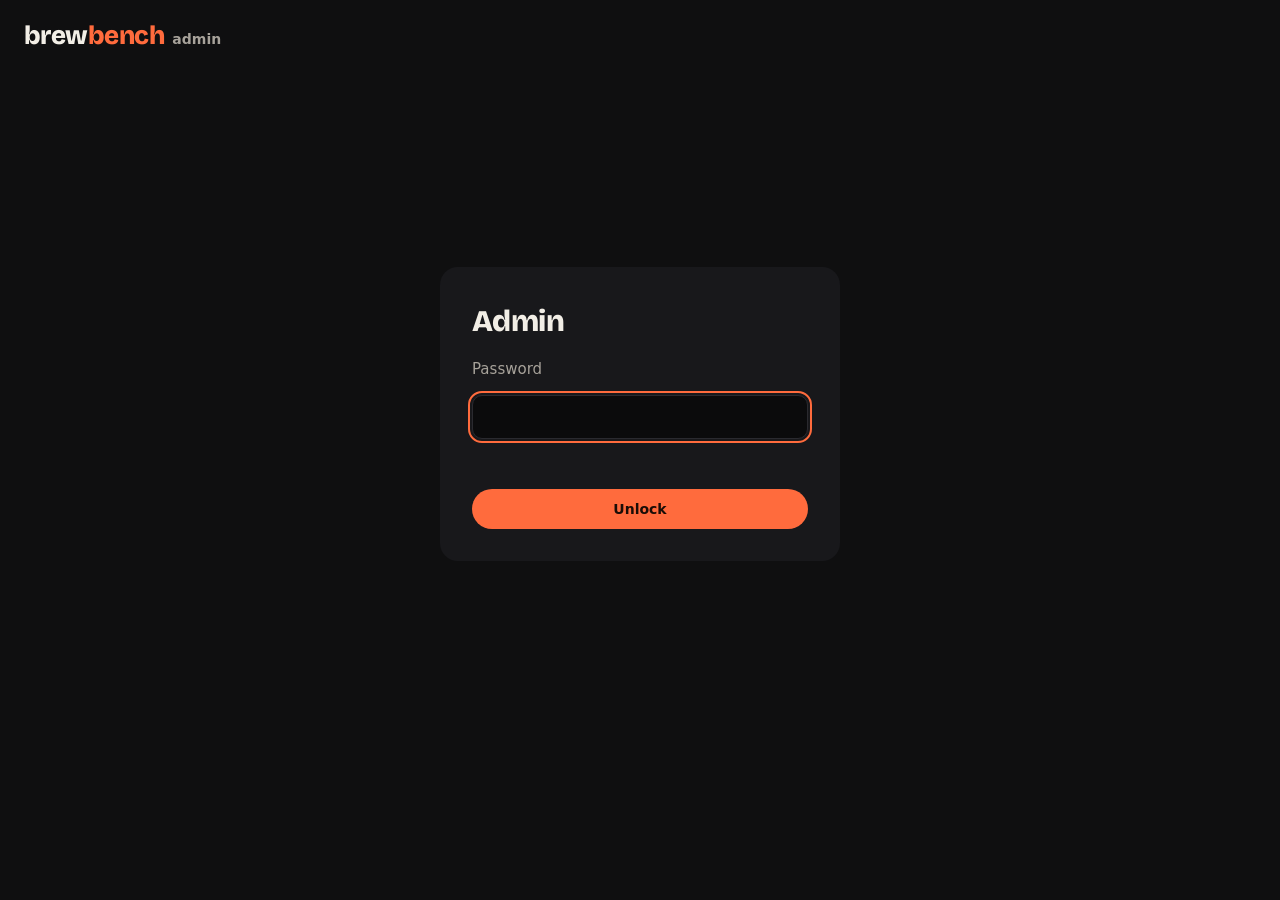
==== site/admin.html @ 8661e08a "Admin page at /admin (unlinked, not indexed, password checked by the API) Co-Authored-By: Claude Opu" ====
<!doctype html>
<html lang="en">
<head>
<meta charset="utf-8">
<meta name="viewport" content="width=device-width, initial-scale=1">
<meta name="robots" content="noindex, nofollow">
<meta name="referrer" content="no-referrer">
<title>Brewbench admin</title>
<link rel="preconnect" href="https://fonts.googleapis.com">
<link href="https://fonts.googleapis.com/css2?family=Bricolage+Grotesque:opsz,wght@12..96,700;12..96,800&display=swap" rel="stylesheet">
<script src="config.js"></script>
<style>
:root{--bg:#0F0F10;--panel:#18181B;--line:#2A2A2F;--text:#F2EEE6;--dim:#A7A29A;--hot:#FF6B3D;--sim:#7CC4FF;--bad:#FF6B6B;--ok:#5FD38D}
*{box-sizing:border-box}
body{margin:0;background:var(--bg);color:var(--text);font:15px/1.5 system-ui,-apple-system,"Segoe UI",sans-serif}
h1,h2,b.n{font-family:"Bricolage Grotesque",system-ui,sans-serif;margin:0;letter-spacing:-.02em}
a{color:var(--hot)}
.wrap{max-width:1280px;margin:0 auto;padding:0 24px 64px;display:flex;flex-direction:column;gap:28px}
header{display:flex;align-items:center;gap:16px;padding:16px 0;flex-wrap:wrap}
.logo{font-family:"Bricolage Grotesque",sans-serif;font-weight:800;font-size:26px;letter-spacing:-.02em}
.logo span{color:var(--hot)} .logo small{font:600 14px system-ui,sans-serif;color:var(--dim);margin-left:8px;letter-spacing:0}
.right{margin-left:auto;display:flex;gap:10px;align-items:center}
.btn{min-height:40px;padding:0 18px;border:0;border-radius:999px;background:var(--hot);color:#1A0D07;font:700 14px system-ui,sans-serif;cursor:pointer}
.btn.ghost{background:none;border:1px solid rgba(242,238,230,.35);color:var(--text)}
.btn.small{min-height:32px;padding:0 12px;font-size:13px}
.btn.danger{background:none;border:1px solid var(--bad);color:var(--bad)}
.btn:focus-visible,input:focus-visible{outline:2px solid var(--hot);outline-offset:2px}
input{background:#0B0B0C;border:1px solid var(--line);border-radius:10px;color:var(--text);font:15px system-ui,sans-serif;padding:10px 12px;min-height:44px}
.panel{background:var(--panel);border-radius:16px;padding:20px 22px;min-width:0}
.panel h2{font-size:22px;font-weight:800;margin-bottom:12px}
.head{display:flex;justify-content:space-between;align-items:center;gap:12px;flex-wrap:wrap;margin-bottom:12px}
.head h2{margin:0}
.strip{display:flex;flex-wrap:wrap;gap:10px 40px;align-items:baseline}
.strip b.n{font-weight:800;font-size:34px;margin-right:6px}
.strip span{color:var(--dim);font-size:14px}
.grid{display:grid;grid-template-columns:repeat(auto-fit,minmax(min(100%,420px),1fr));gap:24px;align-items:start}
.bars{display:flex;align-items:flex-end;gap:3px;height:90px;margin-top:8px}
.bars i{flex:1;background:var(--sim);border-radius:3px 3px 0 0;min-height:2px}
.axis{display:flex;justify-content:space-between;color:var(--dim);font-size:12px;margin-top:4px}
table{width:100%;border-collapse:collapse;font-variant-numeric:tabular-nums}
th{font-size:12px;color:var(--dim);text-align:left;font-weight:600;padding:6px 8px;white-space:nowrap}
td{padding:9px 8px;border-top:1px solid var(--line);vertical-align:middle}
td.n,th.n{text-align:right}
.scroll{overflow-x:auto}
.dim{color:var(--dim)} .tag{display:inline-block;padding:1px 8px;border-radius:999px;font-size:12px;font-weight:700;border:1px solid var(--line)}
.tag.pub{color:var(--ok);border-color:var(--ok)} .tag.hid{color:var(--bad);border-color:var(--bad)}
.acts{display:flex;gap:6px;justify-content:flex-end;flex-wrap:wrap}
.login{min-height:70vh;display:grid;place-items:center}
.login form{background:var(--panel);border-radius:18px;padding:32px;display:flex;flex-direction:column;gap:14px;width:min(100%,400px)}
.login h1{font-size:30px;font-weight:800}
.err{color:var(--bad);min-height:1.5em;margin:0}
code{font-size:12px;color:var(--dim)}
</style>
</head>
<body>
<div class="wrap">
<header><div class="logo">brew<span>bench</span><small>admin</small></div><div class="right" id="hdr"></div></header>
<main id="main"></main>
</div>
<script>
const API = (window.Brewbench_API || "").replace(/\/$/, "");
const $ = (s) => document.querySelector(s);
const esc = (s) => String(s ?? "").replace(/[&<>"']/g, (c) => ({ "&": "&amp;", "<": "&lt;", ">": "&gt;", '"': "&quot;", "'": "&#39;" }[c]));
const n = (x) => Number(x || 0).toLocaleString();
const pct = (w, g) => (g ? Math.round((100 * (w || 0)) / g) + "%" : "–");
const when = (ms) => (ms ? new Date(ms).toLocaleString(undefined, { day: "numeric", month: "short", hour: "2-digit", minute: "2-digit" }) : "–");
let TOKEN = "";
try { TOKEN = sessionStorage.getItem("bb_admin") || ""; } catch (e) {}

async function call(path, opts = {}) {
  const r = await fetch(API + path, { ...opts, headers: { Authorization: "Bearer " + TOKEN, "Content-Type": "application/json", ...(opts.headers || {}) } });
  if (r.status === 401) { signOut("That password didn't work."); throw new Error("unauthorised"); }
  const body = await r.json().catch(() => ({}));
  if (!r.ok) throw new Error(body.error || "HTTP " + r.status);
  return body;
}

function signOut(msg) {
  TOKEN = "";
  try { sessionStorage.removeItem("bb_admin"); } catch (e) {}
  login(msg);
}

function login(msg = "") {
  $("#hdr").innerHTML = "";
  $("#main").innerHTML = `<div class="login"><form id="lf" autocomplete="off">
    <h1>Admin</h1><label class="dim" for="pw">Password</label>
    <input id="pw" type="password" autocomplete="current-password" required minlength="20">
    <p class="err" id="lerr" role="alert">${esc(msg)}</p>
    <button class="btn" type="submit">Unlock</button></form></div>`;
  $("#pw").focus();
  $("#lf").onsubmit = async (e) => {
    e.preventDefault();
    TOKEN = $("#pw").value.trim();
    try { await call("/v1/admin/stats"); try { sessionStorage.setItem("bb_admin", TOKEN); } catch (e) {} dash(); }
    catch (err) { if (err.message !== "unauthorised") $("#lerr").textContent = "Couldn't reach the API: " + err.message; }
  };
}

let Q = "";
async function dash() {
  $("#hdr").innerHTML = `<button class="btn ghost small" id="refresh">Refresh</button><button class="btn ghost small" id="out">Sign out</button>`;
  $("#out").onclick = () => signOut("");
  $("#refresh").onclick = dash;
  const [st, cl, sus] = await Promise.all([call("/v1/admin/stats"), call("/v1/admin/clients?q=" + encodeURIComponent(Q)), call("/v1/admin/suspicious")]);
  const days = st.last_30_days || [], max = Math.max(1, ...days.map((d) => d.games));
  $("#main").innerHTML = `
  <section class="panel"><div class="strip">
    <div><b class="n">${n(st.uploaders)}</b><span>uploaders</span></div>
    <div><b class="n">${n(st.public)}</b><span>public</span></div>
    <div><b class="n">${n(st.active_7d)}</b><span>active this week</span></div>
    <div><b class="n">${n(st.games)}</b><span>real games (${pct(st.wins, st.games)} won)</span></div>
    <div><b class="n" style="color:var(--sim)">${n(st.sim_games)}</b><span>simulated games</span></div>
    <div><b class="n">${n(st.shared_lists)}</b><span>shared lists</span></div>
    ${st.hidden ? `<div><b class="n" style="color:var(--bad)">${n(st.hidden)}</b><span>hidden</span></div>` : ""}
  </div></section>
  <div class="grid">
    <section class="panel"><h2>Real games, last 30 days</h2>
      ${days.length ? `<div class="bars" aria-label="Games per day">${days.map((d) => `<i style="height:${Math.round((100 * d.games) / max)}%" title="${esc(d.day)}: ${d.games} games"></i>`).join("")}</div>
      <div class="axis"><span>${esc(days[0].day)}</span><span>${esc(days[days.length - 1].day)}</span></div>` : '<p class="dim">Nothing uploaded yet.</p>'}
    </section>
    <section class="panel"><h2>By format</h2>
      ${(st.by_format || []).length ? `<table><tbody>${st.by_format.map((f) => `<tr><td>${esc(f.format)}</td><td class="n">${n(f.games)}</td></tr>`).join("")}</tbody></table>` : '<p class="dim">Nothing yet.</p>'}
    </section>
  </div>
  <section class="panel"><div class="head"><h2>Uploaders</h2>
    <form id="sf" style="display:flex;gap:8px"><input id="q" placeholder="Search name or id" value="${esc(Q)}" aria-label="Search uploaders"><button class="btn ghost small" type="submit">Search</button></form></div>
    <div class="scroll"><table><thead><tr><th>Name</th><th>Status</th><th class="n">Games</th><th class="n">Won</th><th>Joined</th><th>Last upload</th><th></th></tr></thead><tbody>
    ${(cl.clients || []).map((c) => row(c)).join("") || '<tr><td colspan="7" class="dim">No one yet.</td></tr>'}
    </tbody></table></div></section>
  <section class="panel"><h2>Suspicious</h2>
    <p class="dim" style="margin:-6px 0 10px">At least ${st.suspicious_rule.minGames} games and over ${Math.round(st.suspicious_rule.winRate * 100)}% won. They're already kept off leaderboards; hide them to take them off every public page.</p>
    <div class="scroll"><table><thead><tr><th>Name</th><th class="n">Games</th><th class="n">Won</th><th class="n">Busiest day</th><th></th></tr></thead><tbody>
    ${(sus.suspicious || []).map((c) => `<tr><td>${nameCell(c)}</td><td class="n">${n(c.games)}</td><td class="n">${pct(c.wins, c.games)}</td><td class="n">${n(c.busiest_day)}</td>
      <td><div class="acts"><button class="btn ghost small" data-hide="${esc(c.id)}" data-v="1">Hide</button></div></td></tr>`).join("") || '<tr><td colspan="5" class="dim">Nothing suspicious.</td></tr>'}
    </tbody></table></div></section>`;
  $("#sf").onsubmit = (e) => { e.preventDefault(); Q = $("#q").value.trim(); dash(); };
  document.querySelectorAll("[data-hide]").forEach((b) => (b.onclick = async () => {
    b.disabled = true;
    await call("/v1/admin/hide", { method: "POST", body: JSON.stringify({ client_id: b.dataset.hide, hidden: b.dataset.v === "1" }) });
    dash();
  }));
  document.querySelectorAll("[data-del]").forEach((b) => (b.onclick = async () => {
    if (!confirm(`Delete ${b.dataset.name} and everything they've uploaded? This can't be undone.`)) return;
    b.disabled = true;
    await call("/v1/admin/client", { method: "DELETE", body: JSON.stringify({ client_id: b.dataset.del }) });
    dash();
  }));
}

const nameCell = (c) => c.display_name ? `<b>${esc(c.display_name)}</b>` : `<span class="dim">anonymous</span> <code>${esc(String(c.id).slice(0, 8))}</code>`;
function row(c) {
  const label = c.display_name || "anonymous " + String(c.id).slice(0, 8);
  return `<tr><td>${nameCell(c)}</td>
    <td>${c.hidden ? '<span class="tag hid">hidden</span>' : c.public ? '<span class="tag pub">public</span>' : '<span class="tag">private</span>'}</td>
    <td class="n">${n(c.games)}</td><td class="n">${pct(c.wins, c.games)}</td>
    <td class="dim">${when(c.created)}</td><td class="dim">${when(c.last_upload)}</td>
    <td><div class="acts">
      <button class="btn ghost small" data-hide="${esc(c.id)}" data-v="${c.hidden ? "0" : "1"}">${c.hidden ? "Unhide" : "Hide"}</button>
      <button class="btn danger small" data-del="${esc(c.id)}" data-name="${esc(label)}">Delete</button></div></td></tr>`;
}

window.addEventListener("unhandledrejection", (e) => {
  if (e.reason && e.reason.message !== "unauthorised") alert("Something went wrong: " + e.reason.message);
});
TOKEN ? dash() : login();
</script>
</body>
</html>
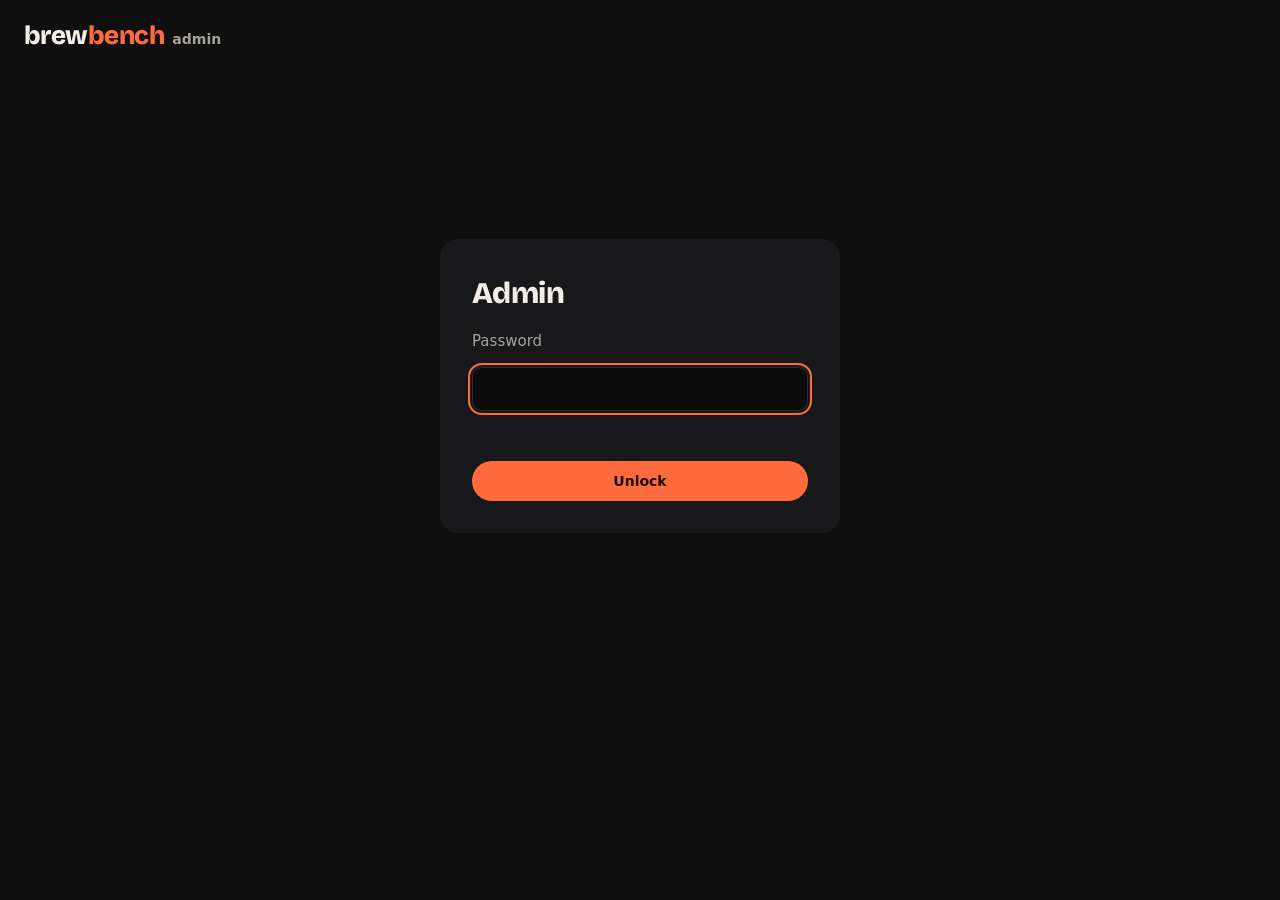
==== commit 2afe1a27: "Admin page spacing Co-Authored-By: Claude Opus 5.5 <noreply@anthropic.com> Claude-Session: https://c" ====
--- a/site/admin.html
+++ b/site/admin.html
@@ -15,7 +15,8 @@
 body{margin:0;background:var(--bg);color:var(--text);font:15px/1.5 system-ui,-apple-system,"Segoe UI",sans-serif}
 h1,h2,b.n{font-family:"Bricolage Grotesque",system-ui,sans-serif;margin:0;letter-spacing:-.02em}
 a{color:var(--hot)}
-.wrap{max-width:1280px;margin:0 auto;padding:0 24px 64px;display:flex;flex-direction:column;gap:28px}
+.wrap{max-width:1280px;margin:0 auto;padding:0 24px 64px}
+main{display:flex;flex-direction:column;gap:24px}
 header{display:flex;align-items:center;gap:16px;padding:16px 0;flex-wrap:wrap}
 .logo{font-family:"Bricolage Grotesque",sans-serif;font-weight:800;font-size:26px;letter-spacing:-.02em}
 .logo span{color:var(--hot)} .logo small{font:600 14px system-ui,sans-serif;color:var(--dim);margin-left:8px;letter-spacing:0}
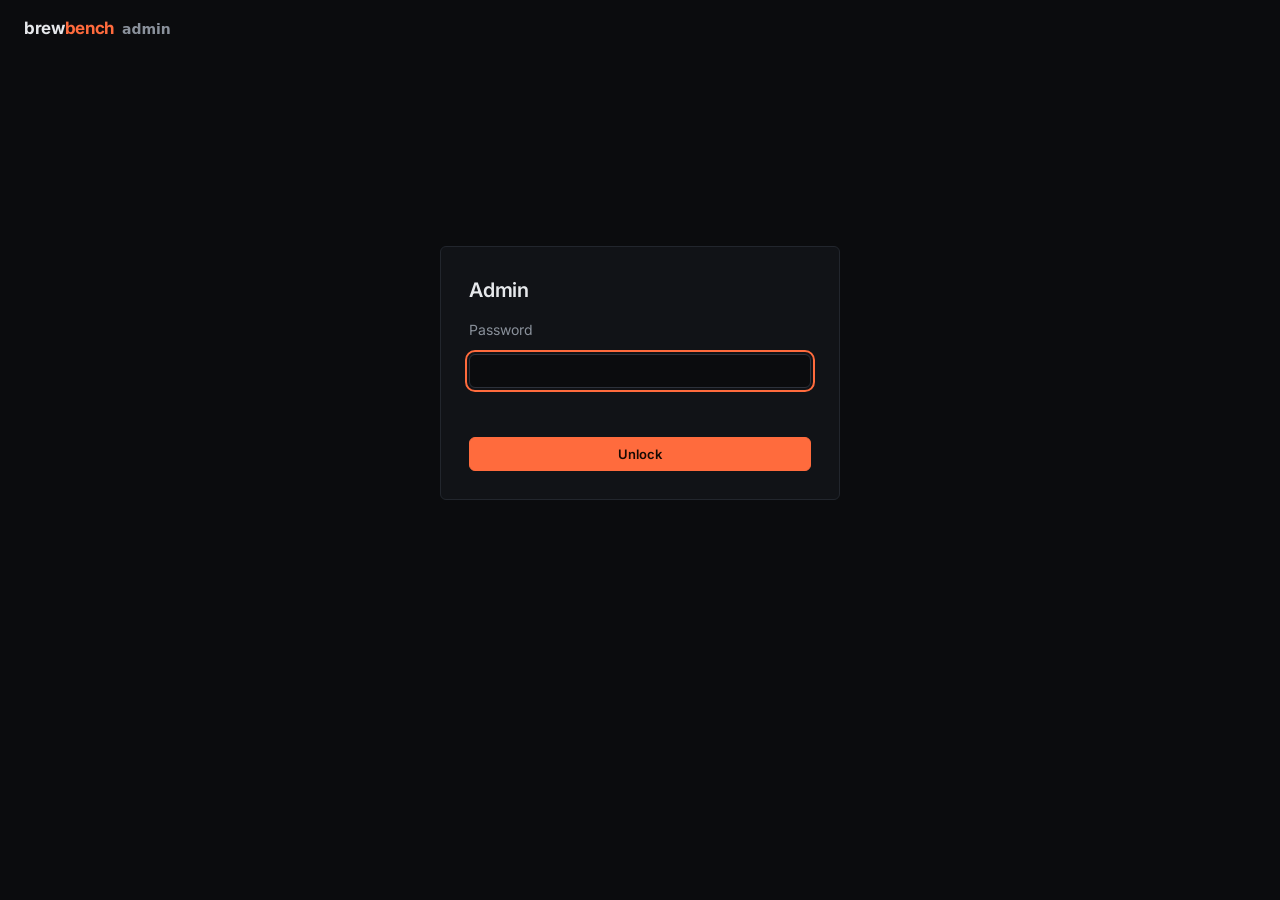
==== commit a67333ef: "App and admin redesign to match the site: flat, data-first Inter, thin borders, small corners, under" ====
--- a/site/admin.html
+++ b/site/admin.html
@@ -7,48 +7,48 @@
 <meta name="referrer" content="no-referrer">
 <title>Brewbench admin</title>
 <link rel="preconnect" href="https://fonts.googleapis.com">
-<link href="https://fonts.googleapis.com/css2?family=Bricolage+Grotesque:opsz,wght@12..96,700;12..96,800&display=swap" rel="stylesheet">
+<link href="https://fonts.googleapis.com/css2?family=Inter:wght@400;500;600;700&display=swap" rel="stylesheet">
 <script src="config.js"></script>
 <style>
-:root{--bg:#0F0F10;--panel:#18181B;--line:#2A2A2F;--text:#F2EEE6;--dim:#A7A29A;--hot:#FF6B3D;--sim:#7CC4FF;--bad:#FF6B6B;--ok:#5FD38D}
+:root{--bg:#0B0C0E;--panel:#111317;--line:#22262D;--line2:#2C313A;--text:#E6E8EB;--dim:#8A919B;--hot:#FF6B3D;--sim:#6CB6FF;--bad:#F0605A;--ok:#3FB950}
 *{box-sizing:border-box}
-body{margin:0;background:var(--bg);color:var(--text);font:15px/1.5 system-ui,-apple-system,"Segoe UI",sans-serif}
-h1,h2,b.n{font-family:"Bricolage Grotesque",system-ui,sans-serif;margin:0;letter-spacing:-.02em}
+body{margin:0;background:var(--bg);color:var(--text);font:14px/1.5 Inter,system-ui,sans-serif;font-feature-settings:"tnum" 1}
+h1,h2,b.n{margin:0;letter-spacing:-.01em;font-weight:600}
 a{color:var(--hot)}
 .wrap{max-width:1280px;margin:0 auto;padding:0 24px 64px}
 main{display:flex;flex-direction:column;gap:24px}
 header{display:flex;align-items:center;gap:16px;padding:16px 0;flex-wrap:wrap}
-.logo{font-family:"Bricolage Grotesque",sans-serif;font-weight:800;font-size:26px;letter-spacing:-.02em}
+.logo{font-weight:700;font-size:17px;letter-spacing:-.02em}
 .logo span{color:var(--hot)} .logo small{font:600 14px system-ui,sans-serif;color:var(--dim);margin-left:8px;letter-spacing:0}
 .right{margin-left:auto;display:flex;gap:10px;align-items:center}
-.btn{min-height:40px;padding:0 18px;border:0;border-radius:999px;background:var(--hot);color:#1A0D07;font:700 14px system-ui,sans-serif;cursor:pointer}
-.btn.ghost{background:none;border:1px solid rgba(242,238,230,.35);color:var(--text)}
-.btn.small{min-height:32px;padding:0 12px;font-size:13px}
+.btn{height:34px;padding:0 14px;border:1px solid var(--hot);border-radius:6px;background:var(--hot);color:#170A04;font:600 13px Inter,system-ui,sans-serif;cursor:pointer}
+.btn.ghost{background:#161920;border-color:var(--line2);color:var(--text);font-weight:500}
+.btn.small{height:28px;padding:0 10px;font-size:12px}
 .btn.danger{background:none;border:1px solid var(--bad);color:var(--bad)}
 .btn:focus-visible,input:focus-visible{outline:2px solid var(--hot);outline-offset:2px}
-input{background:#0B0B0C;border:1px solid var(--line);border-radius:10px;color:var(--text);font:15px system-ui,sans-serif;padding:10px 12px;min-height:44px}
-.panel{background:var(--panel);border-radius:16px;padding:20px 22px;min-width:0}
-.panel h2{font-size:22px;font-weight:800;margin-bottom:12px}
+input{background:var(--bg);border:1px solid var(--line2);border-radius:6px;color:var(--text);font:14px Inter,system-ui,sans-serif;padding:0 10px;height:34px}
+.panel{background:var(--panel);border:1px solid var(--line);border-radius:6px;padding:16px 18px;min-width:0}
+.panel h2{font-size:15px;margin-bottom:12px}
 .head{display:flex;justify-content:space-between;align-items:center;gap:12px;flex-wrap:wrap;margin-bottom:12px}
 .head h2{margin:0}
 .strip{display:flex;flex-wrap:wrap;gap:10px 40px;align-items:baseline}
-.strip b.n{font-weight:800;font-size:34px;margin-right:6px}
+.strip b.n{font-size:22px;margin-right:6px}
 .strip span{color:var(--dim);font-size:14px}
 .grid{display:grid;grid-template-columns:repeat(auto-fit,minmax(min(100%,420px),1fr));gap:24px;align-items:start}
 .bars{display:flex;align-items:flex-end;gap:3px;height:90px;margin-top:8px}
-.bars i{flex:1;background:var(--sim);border-radius:3px 3px 0 0;min-height:2px}
+.bars i{flex:1;background:var(--sim);border-radius:2px 2px 0 0;min-height:2px;opacity:.85}
 .axis{display:flex;justify-content:space-between;color:var(--dim);font-size:12px;margin-top:4px}
 table{width:100%;border-collapse:collapse;font-variant-numeric:tabular-nums}
-th{font-size:12px;color:var(--dim);text-align:left;font-weight:600;padding:6px 8px;white-space:nowrap}
+th{font-size:11px;color:var(--dim);text-align:left;font-weight:500;padding:6px 8px;white-space:nowrap;text-transform:uppercase;letter-spacing:.05em}
 td{padding:9px 8px;border-top:1px solid var(--line);vertical-align:middle}
 td.n,th.n{text-align:right}
 .scroll{overflow-x:auto}
-.dim{color:var(--dim)} .tag{display:inline-block;padding:1px 8px;border-radius:999px;font-size:12px;font-weight:700;border:1px solid var(--line)}
+.dim{color:var(--dim)} .tag{display:inline-block;padding:1px 8px;border-radius:4px;font-size:12px;font-weight:700;border:1px solid var(--line)}
 .tag.pub{color:var(--ok);border-color:var(--ok)} .tag.hid{color:var(--bad);border-color:var(--bad)}
 .acts{display:flex;gap:6px;justify-content:flex-end;flex-wrap:wrap}
 .login{min-height:70vh;display:grid;place-items:center}
-.login form{background:var(--panel);border-radius:18px;padding:32px;display:flex;flex-direction:column;gap:14px;width:min(100%,400px)}
-.login h1{font-size:30px;font-weight:800}
+.login form{background:var(--panel);border:1px solid var(--line);border-radius:6px;padding:28px;display:flex;flex-direction:column;gap:14px;width:min(100%,400px)}
+.login h1{font-size:20px}
 .err{color:var(--bad);min-height:1.5em;margin:0}
 code{font-size:12px;color:var(--dim)}
 </style>
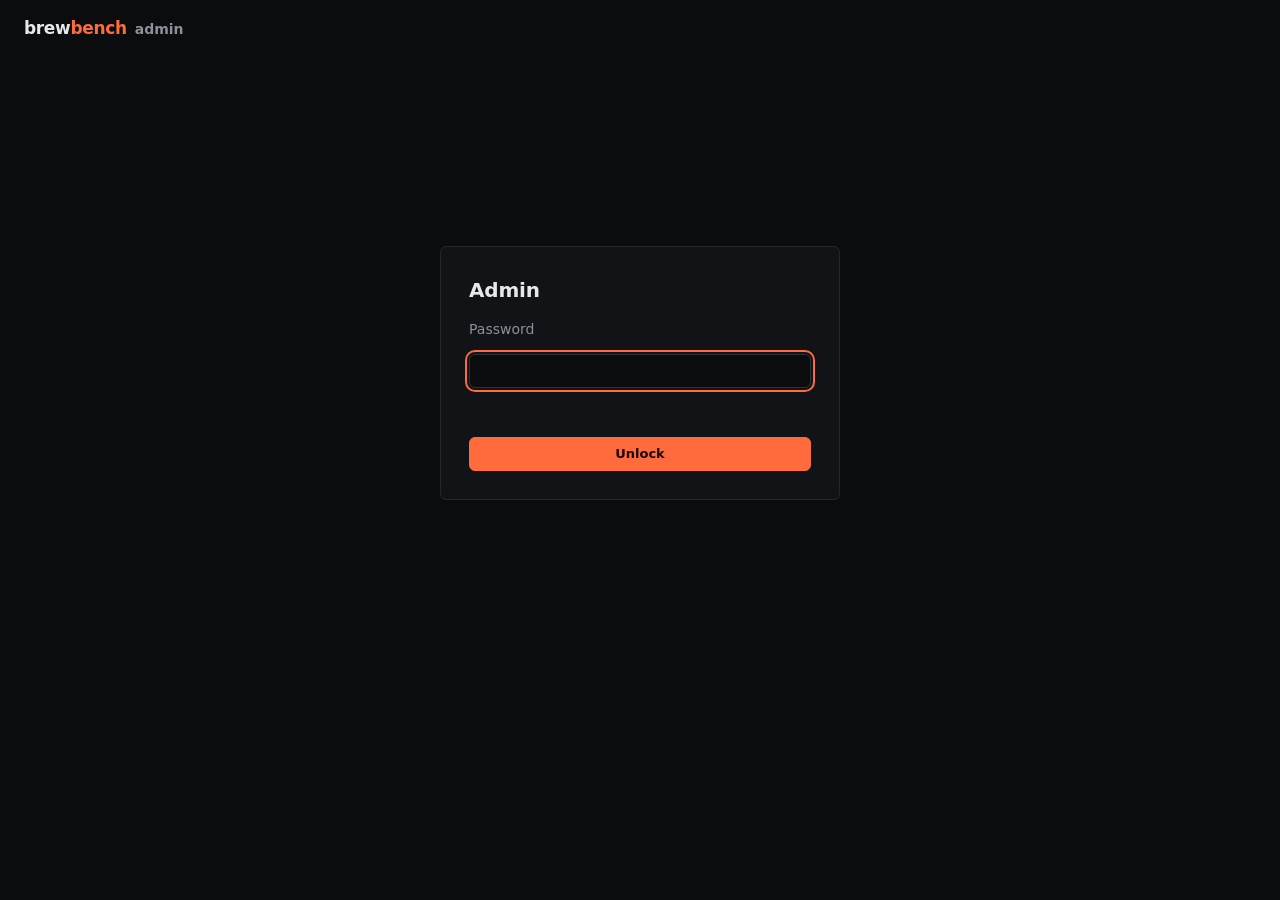
==== commit 44e219f2: "Site redesign: Arena navy and gold, real card images, plain tables Home leads with the app and a rea" ====
--- a/site/admin.html
+++ b/site/admin.html
@@ -6,8 +6,6 @@
 <meta name="robots" content="noindex, nofollow">
 <meta name="referrer" content="no-referrer">
 <title>Brewbench admin</title>
-<link rel="preconnect" href="https://fonts.googleapis.com">
-<link href="https://fonts.googleapis.com/css2?family=Inter:wght@400;500;600;700&display=swap" rel="stylesheet">
 <script src="config.js"></script>
 <style>
 :root{--bg:#0B0C0E;--panel:#111317;--line:#22262D;--line2:#2C313A;--text:#E6E8EB;--dim:#8A919B;--hot:#FF6B3D;--sim:#6CB6FF;--bad:#F0605A;--ok:#3FB950}
@@ -103,7 +101,8 @@
   $("#hdr").innerHTML = `<button class="btn ghost small" id="refresh">Refresh</button><button class="btn ghost small" id="out">Sign out</button>`;
   $("#out").onclick = () => signOut("");
   $("#refresh").onclick = dash;
-  const [st, cl, sus] = await Promise.all([call("/v1/admin/stats"), call("/v1/admin/clients?q=" + encodeURIComponent(Q)), call("/v1/admin/suspicious")]);
+  const [st, cl, sus, cr] = await Promise.all([call("/v1/admin/stats"), call("/v1/admin/clients?q=" + encodeURIComponent(Q)), call("/v1/admin/suspicious"),
+    call("/v1/admin/crashes").catch(() => ({ crashes: [] }))]);
   const days = st.last_30_days || [], max = Math.max(1, ...days.map((d) => d.games));
   $("#main").innerHTML = `
   <section class="panel"><div class="strip">
@@ -135,6 +134,14 @@
     ${(sus.suspicious || []).map((c) => `<tr><td>${nameCell(c)}</td><td class="n">${n(c.games)}</td><td class="n">${pct(c.wins, c.games)}</td><td class="n">${n(c.busiest_day)}</td>
       <td><div class="acts"><button class="btn ghost small" data-hide="${esc(c.id)}" data-v="1">Hide</button></div></td></tr>`).join("") || '<tr><td colspan="5" class="dim">Nothing suspicious.</td></tr>'}
     </tbody></table></div></section>`;
+  $("#main").insertAdjacentHTML("beforeend", `<section class="panel"><div class="head"><h2>Crash reports</h2>${(cr.crashes || []).length ? '<button class="btn ghost small" id="crclear">Clear all</button>' : ""}</div>
+    <p class="dim" style="margin:-6px 0 10px">From people who turned on crash reports in the app. Grouped by problem; newest first.</p>
+    <div class="scroll"><table><thead><tr><th>Problem</th><th>Where</th><th class="n">Times</th><th class="n">Installs</th><th>Version</th><th>Last seen</th></tr></thead><tbody>
+    ${(cr.crashes || []).map((c) => `<tr><td><details><summary>${esc(c.message)}</summary><pre style="white-space:pre-wrap;font-size:12px;color:var(--dim);margin:8px 0 0">${esc(c.trace || "")}</pre></details></td>
+      <td class="dim">${esc(c.place || "")}</td><td class="n">${n(c.count)}</td><td class="n">${n(c.installs)}</td><td class="dim">${esc(c.version || "")}<div style="font-size:12px">${esc(c.os || "")}</div></td><td class="dim">${when(c.last_seen)}</td></tr>`).join("") || '<tr><td colspan="6" class="dim">No crash reports.</td></tr>'}
+    </tbody></table></div></section>`);
+  const crc = $("#crclear");
+  if (crc) crc.onclick = async () => { if (!confirm("Clear all crash reports?")) return; await call("/v1/admin/crashes", { method: "DELETE" }); dash(); };
   $("#sf").onsubmit = (e) => { e.preventDefault(); Q = $("#q").value.trim(); dash(); };
   document.querySelectorAll("[data-hide]").forEach((b) => (b.onclick = async () => {
     b.disabled = true;
